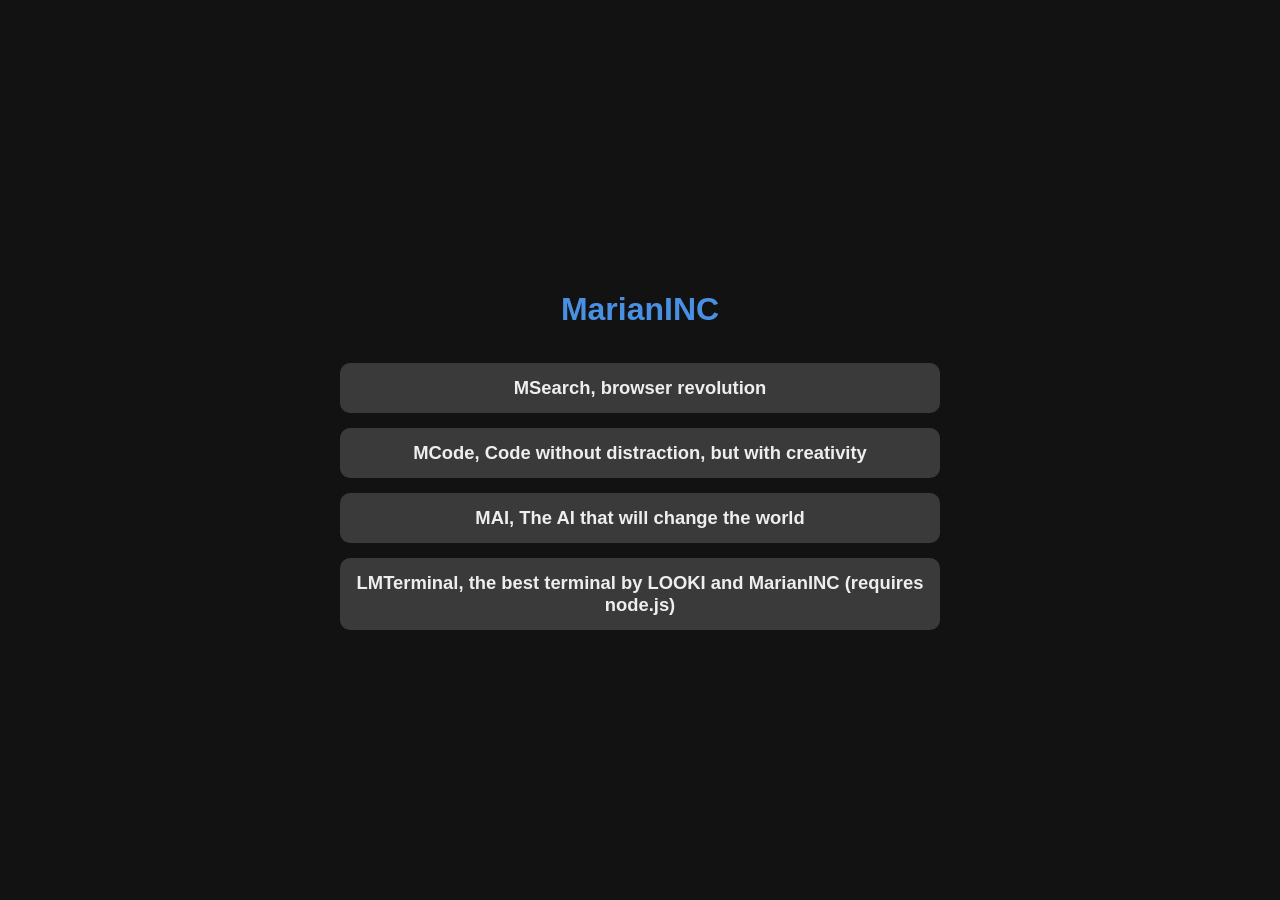
==== connected.html @ aeb4d4bc "Update connected.html" ====
<!DOCTYPE html>
<html lang="fr">
<head>
<meta charset="UTF-8" />
<meta name="viewport" content="width=device-width, initial-scale=1" />
<title>MarianINC</title>
<style>
  /* Thème sombre simple et propre */
  body {
    background-color: #121212;
    color: #eee;
    font-family: 'Segoe UI', Tahoma, Geneva, Verdana, sans-serif;
    margin: 0;
    padding: 0;
    display: flex;
    height: 100vh;
    justify-content: center;
    align-items: center;
    flex-direction: column;
  }
  h1 {
    margin-bottom: 20px;
    font-weight: 700;
    color: #4a90e2;
    user-select: none;
  }
  #search-container {
    width: 90%;
    max-width: 600px;
  }
  #new-container {
    color: #ff8888;
    width: 90%;
    max-width: 600px
  }
  button {
    margin-top: 15px;
    width: 100%;
    padding: 14px;
    font-size: 1.15rem;
    background-color: #3a3a3a;
    border: none;
    border-radius: 10px;
    color: #eee;
    cursor: pointer;
    font-weight: 600;
    transition: background-color 0.3s;
  }
  button:hover {
    background-color: #5a5a5a;
  }
</style>
</head>
<body>
  <h1>MarianINC</h1>
  <div id="new-container">
<!--  <p>New: MarianOS is now available!</p>
    <button id="mos">MarianOS, the next-generation operating system</button>-->
  </div>
  <div id="search-container">
    <button id="msearch">MSearch, browser revolution</button>
    <button id="mcode">MCode, Code without distraction, but with creativity</button>
    <button id="mai">MAI, The AI that will change the world</button>
    <button id="lmterminal">LMTerminal, the best terminal by LOOKI and MarianINC (requires node.js)</button>
  </div>
</body>
<script>
  //MSearch
  document.getElementById('msearch').addEventListener('click', function() {
    location.href = 'https://killx95.github.io/msearch/';
  });
  //MCode
  document.getElementById('mcode').addEventListener('click', function() {
    location.href = 'https://killx95.github.io/mcode/';
  });
  //MAI
  document.getElementById('mai').addEventListener('click', function() {
    location.href = 'https://marianai.base44.app';
  });
  //MarianOS
  document.getElementById('mos').addEventListener('click', function() {
    location.href = 'https://killx95.github.io/marianos/';
  });

  //LMTerminal
  document.getElementById('lmterminal').addEventListener('click', function() {
    location.href = 'https://github.com/KillX95/LMTerminal/releases/download/lmterminalsetup/';
  });
</script>
</html>
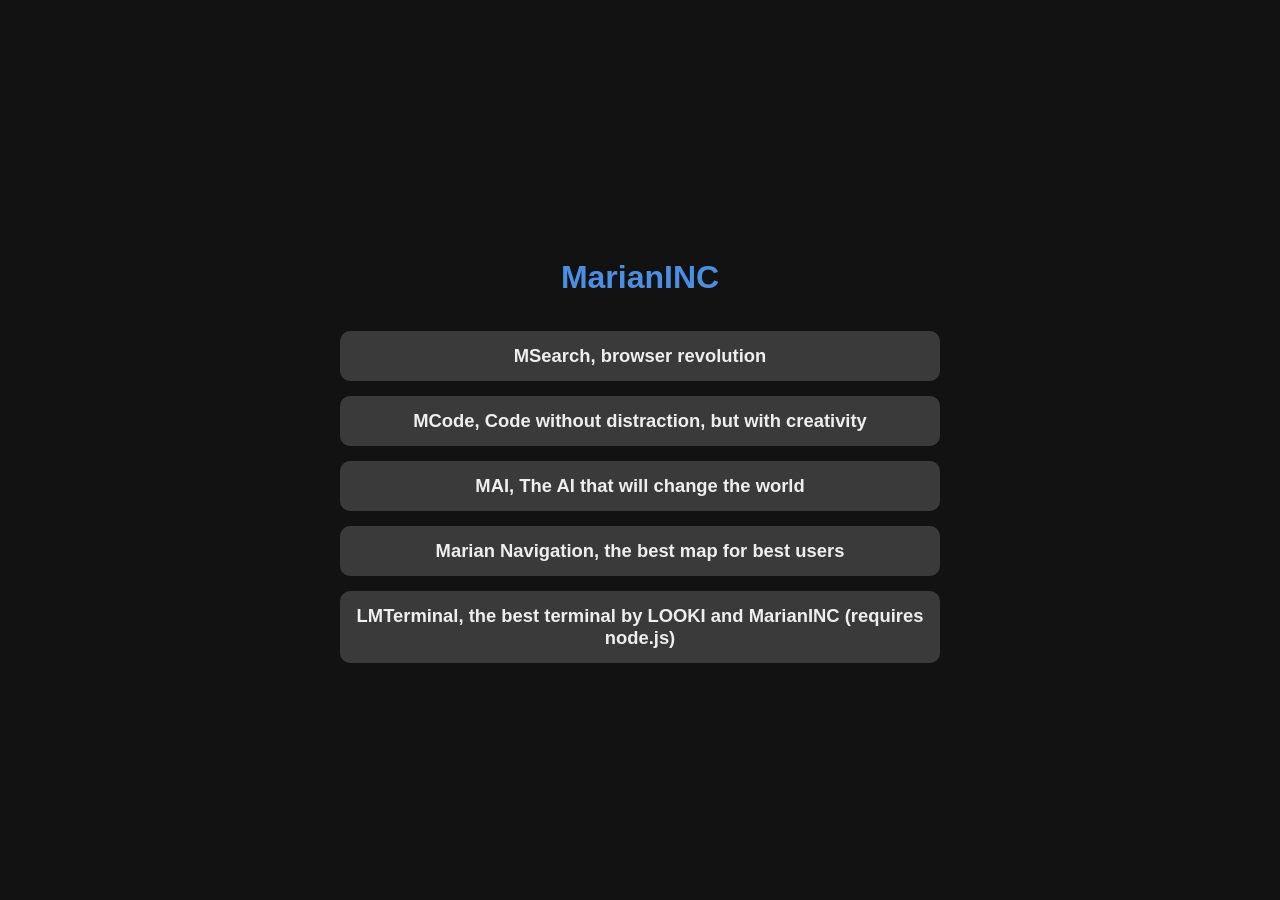
==== commit 5605d1f6: "Add Marian Navigation button and functionality" ====
--- a/connected.html
+++ b/connected.html
@@ -61,7 +61,9 @@
     <button id="msearch">MSearch, browser revolution</button>
     <button id="mcode">MCode, Code without distraction, but with creativity</button>
     <button id="mai">MAI, The AI that will change the world</button>
-    <button id="lmterminal">LMTerminal, the best terminal by LOOKI and MarianINC (requires node.js)</button>
+    <button id="mnav">Marian Navigation, the best map for best users</button>
+    
+    <button id="lmt">LMTerminal, the best terminal by LOOKI and MarianINC (requires node.js)</button>
   </div>
 </body>
 <script>
@@ -77,14 +79,17 @@
   document.getElementById('mai').addEventListener('click', function() {
     location.href = 'https://marianai.base44.app';
   });
+  //MNav
+  document.getElementById('mnav').addEventListener('click', function() {
+    location.href = 'https://killx95.github.io/mnav';
+  });
+  	//LMTerminal
+  document.getElementById('lmt').addEventListener('click', function() {
+    location.href = 'https://github.com/KillX95/LMTerminal/releases/tag/lmterminalsetup/';
+  });
   //MarianOS
   document.getElementById('mos').addEventListener('click', function() {
     location.href = 'https://killx95.github.io/marianos/';
   });
-
-  //LMTerminal
-  document.getElementById('lmterminal').addEventListener('click', function() {
-    location.href = 'https://github.com/KillX95/LMTerminal/releases/download/lmterminalsetup/';
-  });
 </script>
 </html>
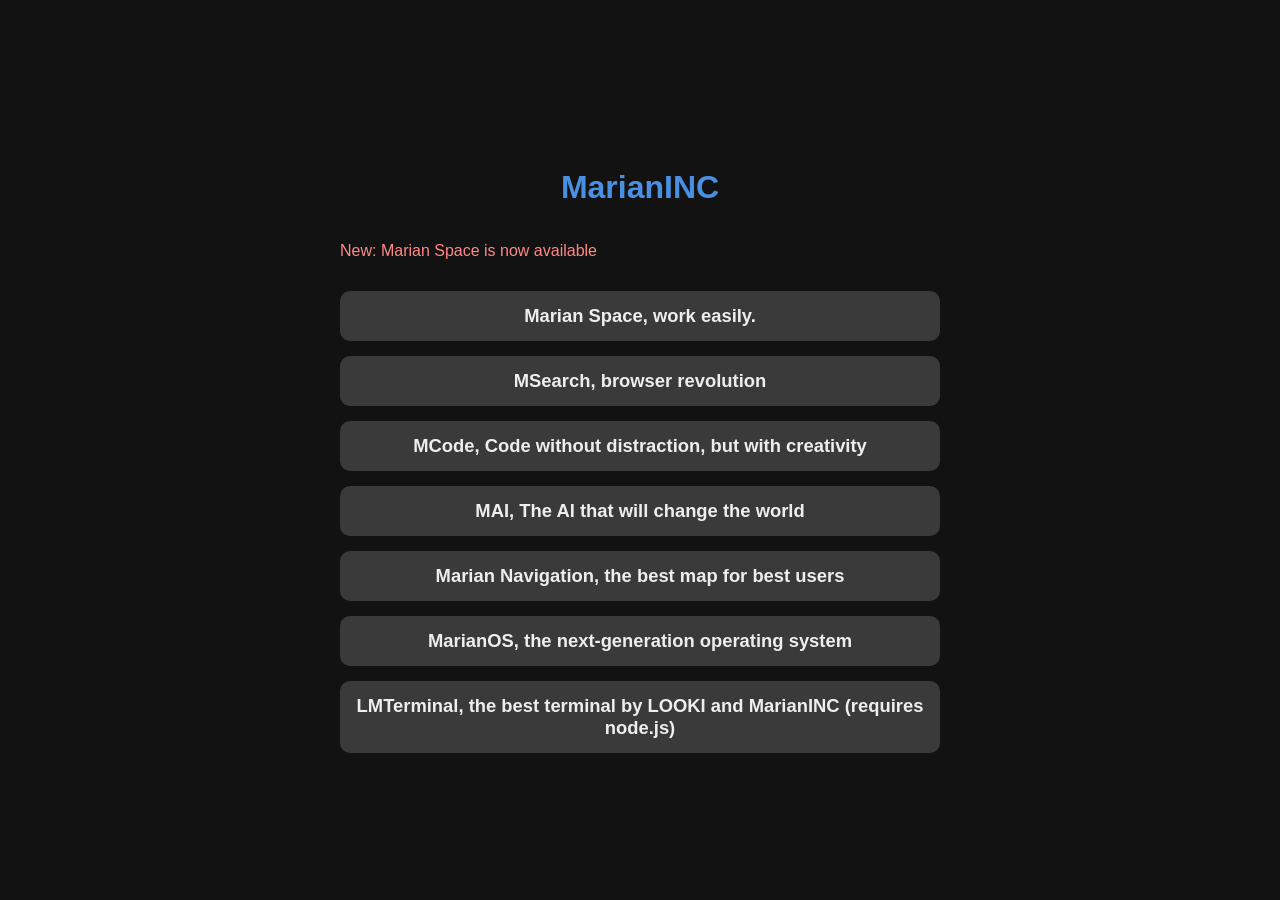
==== commit 5956b2c8: "Update connected.html for Marian Space release" ====
--- a/connected.html
+++ b/connected.html
@@ -54,14 +54,15 @@
 <body>
   <h1>MarianINC</h1>
   <div id="new-container">
-<!--  <p>New: MarianOS is now available!</p>
-    <button id="mos">MarianOS, the next-generation operating system</button>-->
+    <p>New: Marian Space is now available</p>
+    <button id="mspace">Marian Space, work easily.</button>
   </div>
   <div id="search-container">
     <button id="msearch">MSearch, browser revolution</button>
     <button id="mcode">MCode, Code without distraction, but with creativity</button>
     <button id="mai">MAI, The AI that will change the world</button>
     <button id="mnav">Marian Navigation, the best map for best users</button>
+    <button id="mos">MarianOS, the next-generation operating system</button>
     
     <button id="lmt">LMTerminal, the best terminal by LOOKI and MarianINC (requires node.js)</button>
   </div>
@@ -85,11 +86,15 @@
   });
   	//LMTerminal
   document.getElementById('lmt').addEventListener('click', function() {
-    location.href = 'https://github.com/KillX95/LMTerminal/releases/tag/lmterminalsetup/';
+    location.href = 'lmterminal.html';
   });
   //MarianOS
   document.getElementById('mos').addEventListener('click', function() {
     location.href = 'https://killx95.github.io/marianos/';
   });
+  //MarianSpace
+  document.getElementById('mspace').addEventListener('click', function() {
+    location.href = 'https://killx95.github.io/mspace/';
+  });
 </script>
 </html>
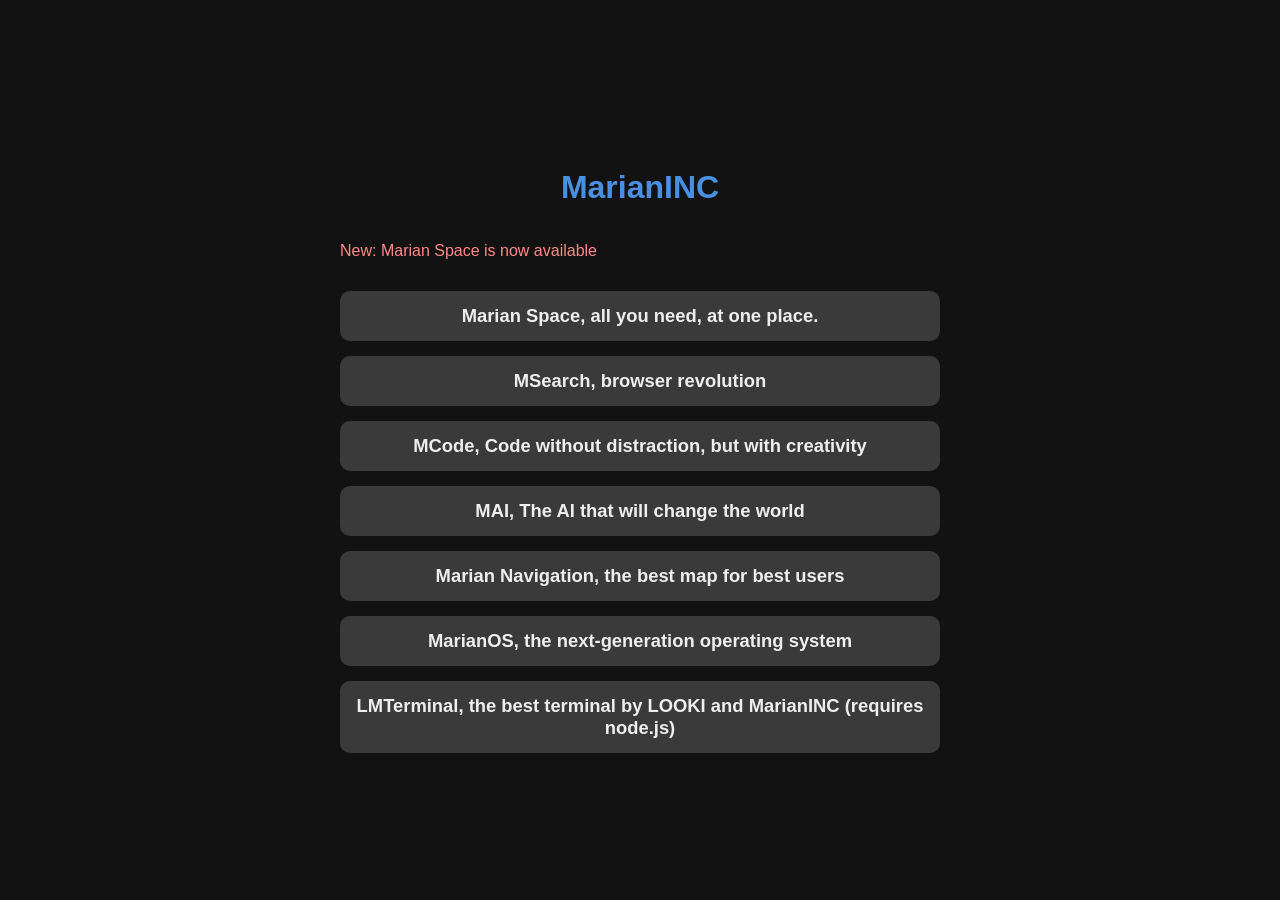
==== commit e5e34618: "Update button text for Marian Space" ====
--- a/connected.html
+++ b/connected.html
@@ -55,7 +55,7 @@
   <h1>MarianINC</h1>
   <div id="new-container">
     <p>New: Marian Space is now available</p>
-    <button id="mspace">Marian Space, work easily.</button>
+    <button id="mspace">Marian Space, all you need, at one place.</button>
   </div>
   <div id="search-container">
     <button id="msearch">MSearch, browser revolution</button>
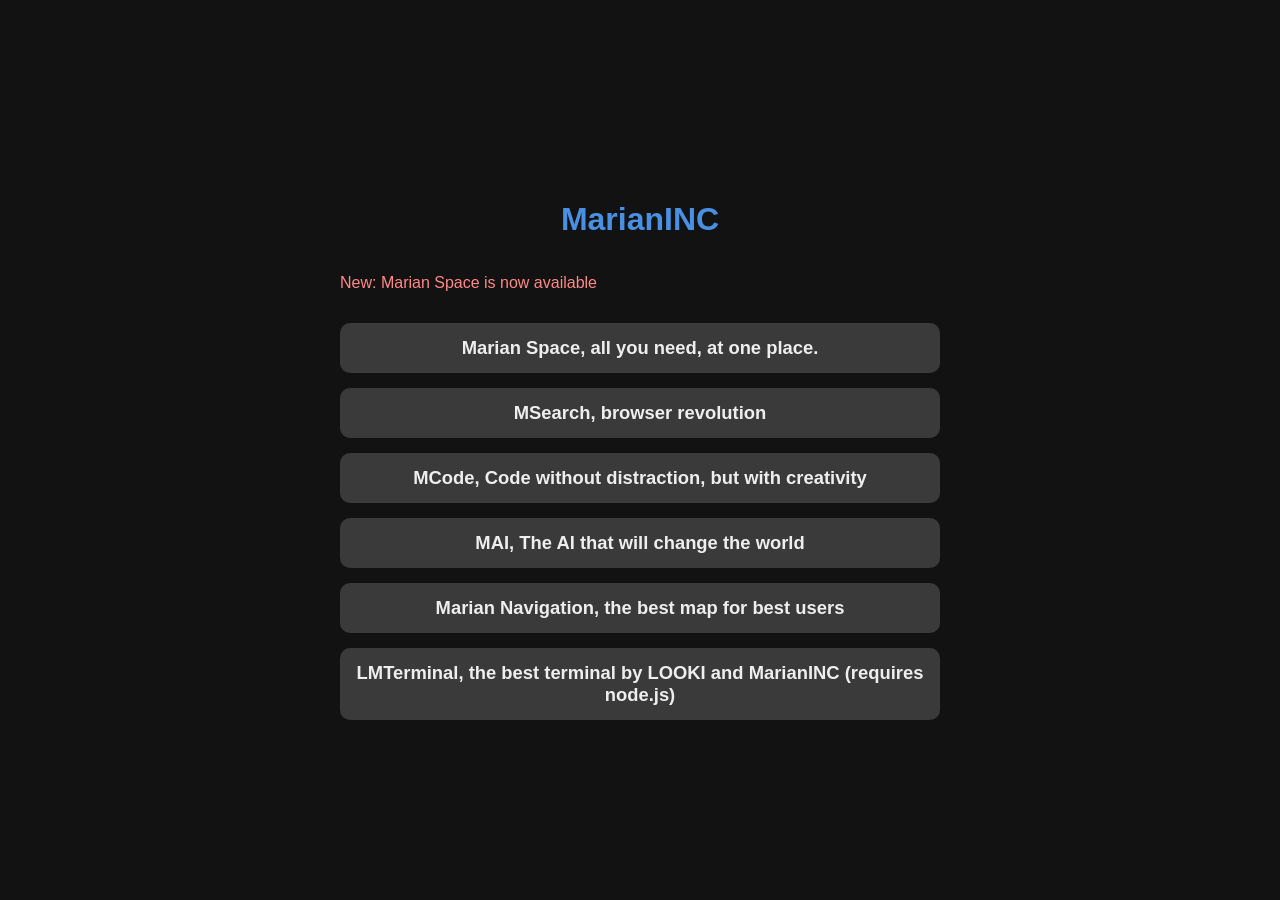
==== commit 6d545909: "Comment out MarianOS button in connected.html Comment out the button for MarianOS in connected.html." ====
--- a/connected.html
+++ b/connected.html
@@ -62,7 +62,7 @@
     <button id="mcode">MCode, Code without distraction, but with creativity</button>
     <button id="mai">MAI, The AI that will change the world</button>
     <button id="mnav">Marian Navigation, the best map for best users</button>
-    <button id="mos">MarianOS, the next-generation operating system</button>
+<!--    <button id="mos">MarianOS, the next-generation operating system</button> -->
     
     <button id="lmt">LMTerminal, the best terminal by LOOKI and MarianINC (requires node.js)</button>
   </div>
